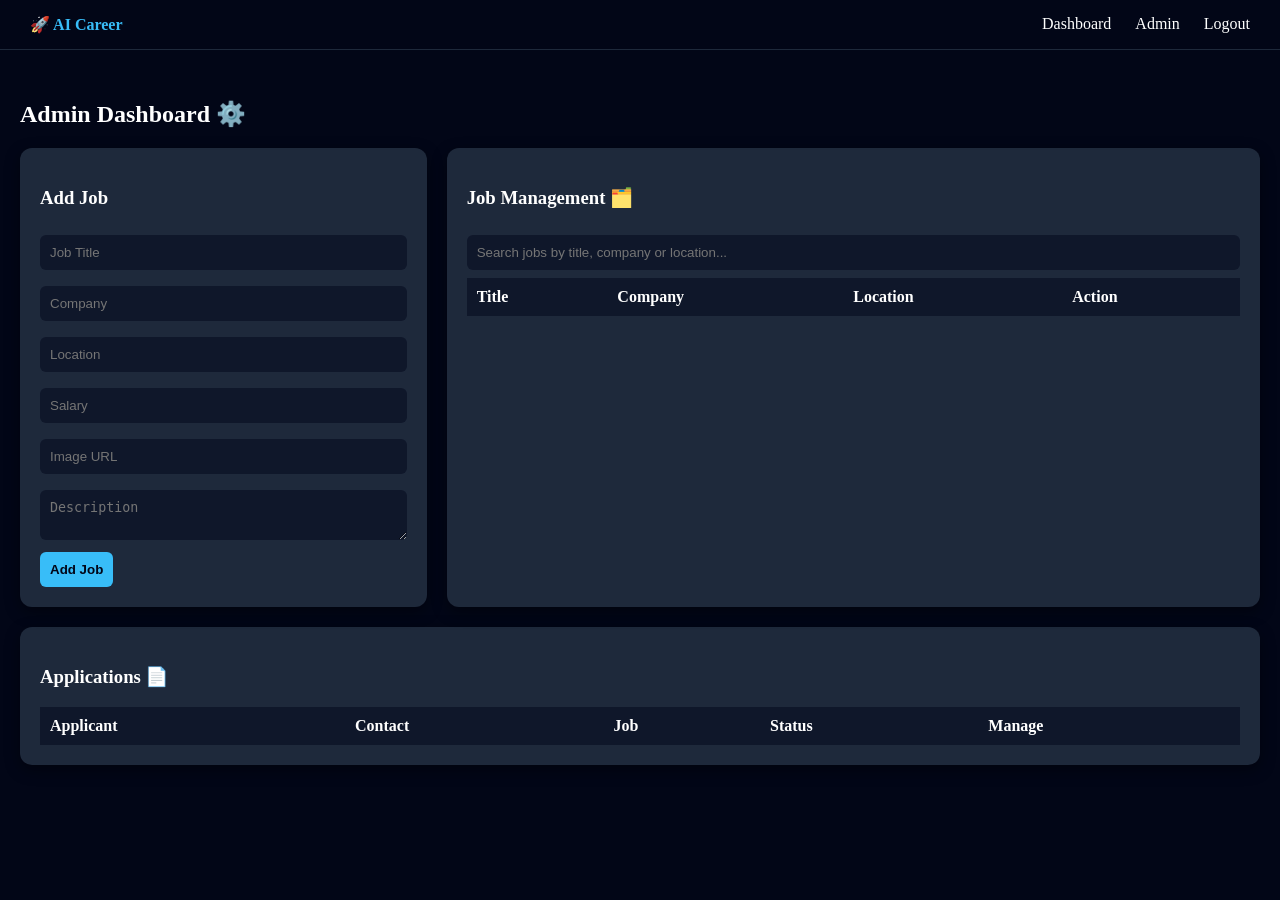
==== src/main/resources/static/admin.html @ c279a914 "Initial commit" ====
<!DOCTYPE html>
<html>
<head>
<meta charset="UTF-8">
<title>Admin Panel</title>

<style>

body {
  margin:0;
  font-family:'Segoe UI';
  background:#020617;
  color:white;
}

/* NAVBAR SPACE */
#nav { margin-bottom:10px; }

/* LAYOUT */
.container {
  padding:20px;
}

/* GRID */
.grid {
  display:grid;
  grid-template-columns: 1fr 2fr;
  gap:20px;
}

/* CARD */
.card {
  background:#1e293b;
  padding:20px;
  border-radius:12px;
  box-shadow:0 5px 15px rgba(0,0,0,0.4);
}

/* FORM */
input, textarea, select {
  width:100%;
  padding:10px;
  margin:8px 0;
  border:none;
  border-radius:6px;
  box-sizing:border-box;
  background:#0f172a;
  color:white;
}

button {
  padding:10px;
  background:#38bdf8;
  border:none;
  border-radius:6px;
  cursor:pointer;
  color:#020617;
  font-weight:600;
}

button:hover {
  background:#0ea5e9;
}

button.secondary{
  background:#334155;
  color:white;
}

button.danger{
  background:#f87171;
}

button.small{
  padding:6px 10px;
  font-size:12px;
  margin:2px;
}

/* JOB TABLE */
table {
  width:100%;
  border-collapse:collapse;
}

th, td {
  padding:10px;
  text-align:left;
  vertical-align:top;
}

th {
  background:#0f172a;
}

tr:nth-child(even){
  background:#334155;
}

/* APPLICATIONS */
.app-box {
  margin-top:20px;
}

.status-badge{
  padding:4px 10px;
  border-radius:20px;
  font-size:12px;
  font-weight:600;
}

.status-Applied{ background:#334155; color:#e2e8f0; }
.status-Reviewed{ background:#0ea5e9; color:#020617; }
.status-Shortlisted{ background:#22c55e; color:#020617; }
.status-Rejected{ background:#f87171; color:#020617; }
.status-Hired{ background:#facc15; color:#020617; }

/* MODAL */
.modal-overlay{
  display:none;
  position:fixed;
  top:0; left:0; right:0; bottom:0;
  background:rgba(0,0,0,0.6);
  align-items:center;
  justify-content:center;
  z-index:100;
}

.modal-overlay.open{
  display:flex;
}

.modal{
  background:#0f172a;
  border:1px solid #1e293b;
  padding:25px;
  border-radius:12px;
  width:420px;
  max-width:90vw;
  max-height:85vh;
  overflow-y:auto;
}

.modal-actions{
  display:flex;
  gap:10px;
  margin-top:10px;
}

.modal-actions button{
  flex:1;
}

</style>

</head>

<body>

<!-- NAVBAR LOAD -->
<div id="nav"></div>

<script>
fetch("navbar.html")
.then(r=>r.text())
.then(d=> document.getElementById("nav").innerHTML=d);
</script>

<div class="container">

  <h2>Admin Dashboard ⚙️</h2>

  <div class="grid">

    <!-- ADD JOB -->
    <div class="card">

      <h3>Add Job</h3>

      <input id="title" placeholder="Job Title">
      <input id="company" placeholder="Company">
      <input id="location" placeholder="Location">
      <input id="salary" placeholder="Salary">
      <input id="imageUrl" placeholder="Image URL">
      <textarea id="desc" placeholder="Description"></textarea>

      <button onclick="addJob()">Add Job</button>

    </div>

    <!-- JOB LIST -->
    <div class="card">

      <h3>Job Management 🗂️</h3>

      <input id="jobSearch" placeholder="Search jobs by title, company or location..." oninput="filterJobs()">

      <table>
        <thead>
          <tr>
            <th>Title</th>
            <th>Company</th>
            <th>Location</th>
            <th>Action</th>
          </tr>
        </thead>

        <tbody id="jobTable"></tbody>

      </table>

    </div>

  </div>

  <!-- APPLICATIONS -->
  <div class="card app-box">

    <h3>Applications 📄</h3>

    <table>
      <thead>
        <tr>
          <th>Applicant</th>
          <th>Contact</th>
          <th>Job</th>
          <th>Status</th>
          <th>Manage</th>
        </tr>
      </thead>
      <tbody id="apps"></tbody>
    </table>

  </div>

</div>

<!-- EDIT JOB MODAL -->
<div class="modal-overlay" id="editModal">
  <div class="modal">
    <h3>Edit Job</h3>

    <input id="editTitle" placeholder="Job Title">
    <input id="editCompany" placeholder="Company">
    <input id="editLocation" placeholder="Location">
    <input id="editSalary" placeholder="Salary">
    <input id="editImageUrl" placeholder="Image URL">
    <textarea id="editDesc" placeholder="Description"></textarea>

    <div class="modal-actions">
      <button class="secondary" onclick="closeEditModal()">Cancel</button>
      <button onclick="saveJobEdit()">Save Changes</button>
    </div>
  </div>
</div>

<script>
	let allJobs = [];
	let editingJobId = null;

	function addJob(){

	 fetch("/addJobs",{
	  method:"POST",
	  headers:{"Content-Type":"application/json"},
	  body: JSON.stringify({
	    jobTitle:title.value,
	    company:company.value,
	    location:location.value,
	    salary: parseFloat(salary.value) || 0,
	    imageUrl:imageUrl.value,
	    jobDescription:desc.value
	  })
	 })
	 .then(r=>r.text())
	 .then(msg=>{
	   alert(msg);
	   title.value=""; company.value=""; location.value="";
	   salary.value=""; imageUrl.value=""; desc.value="";
	   loadJobs();
	 });
	}

	function loadJobs(){

	 fetch("/jobs?page=0&size=100")
	 .then(r=>r.json())
	 .then(data=>{
	  allJobs = data.content;
	  renderJobs(allJobs);
	 });
	}

	function renderJobs(list){

	  let h="";

	  list.forEach(j=>{
	    h+=`
	    <tr>
	      <td>${j.jobTitle}</td>
	      <td>${j.company}</td>
	      <td>${j.location||""}</td>
	      <td>
	        <button class="small" onclick="openEditModal(${j.jobId})">Edit</button>
	        <button class="small danger" onclick="del(${j.jobId})">Delete</button>
	      </td>
	    </tr>`;
	  });

	  jobTable.innerHTML = h || `<tr><td colspan="4">No jobs found</td></tr>`;
	}

	function filterJobs(){
	  let q = document.getElementById("jobSearch").value.toLowerCase();
	  let filtered = allJobs.filter(j =>
	    (j.jobTitle||"").toLowerCase().includes(q) ||
	    (j.company||"").toLowerCase().includes(q) ||
	    (j.location||"").toLowerCase().includes(q)
	  );
	  renderJobs(filtered);
	}

	function openEditModal(id){
	  let j = allJobs.find(x=>x.jobId===id);
	  if(!j) return;

	  editingJobId = id;
	  document.getElementById("editTitle").value = j.jobTitle || "";
	  document.getElementById("editCompany").value = j.company || "";
	  document.getElementById("editLocation").value = j.location || "";
	  document.getElementById("editSalary").value = j.salary || "";
	  document.getElementById("editImageUrl").value = j.imageUrl || "";
	  document.getElementById("editDesc").value = j.jobDescription || "";

	  document.getElementById("editModal").classList.add("open");
	}

	function closeEditModal(){
	  document.getElementById("editModal").classList.remove("open");
	  editingJobId = null;
	}

	function saveJobEdit(){

	  fetch(`/jobs/${editingJobId}`, {
	    method:"PUT",
	    headers:{"Content-Type":"application/json"},
	    body: JSON.stringify({
	      jobTitle: document.getElementById("editTitle").value,
	      company: document.getElementById("editCompany").value,
	      location: document.getElementById("editLocation").value,
	      salary: parseFloat(document.getElementById("editSalary").value) || 0,
	      imageUrl: document.getElementById("editImageUrl").value,
	      jobDescription: document.getElementById("editDesc").value
	    })
	  })
	  .then(r=>r.text())
	  .then(msg=>{
	    alert(msg);
	    closeEditModal();
	    loadJobs();
	  });
	}


	function del(id){

		  if(confirm("Are you sure you want to delete?")){

		    fetch(`/jobs/${id}`, {
		      method: "DELETE"
		    })
		    .then(res => res.text())
		    .then(msg => {
		      alert(msg);
		      loadJobs();
		    })
		    .catch(err => {
		      alert("Delete failed 😅");
		      console.error(err);
		    });

		  }

		}

	function loadApplications(){

		 fetch("/applications/details")
		 .then(r=>r.json())
		 .then(data=>{

		  let h = "";

		  if(!data || data.length===0){
		    apps.innerHTML = `<tr><td colspan="5">No applications yet</td></tr>`;
		    return;
		  }

		  data.forEach(a=>{
		    h += `
		    <tr>
		      <td>${a.username||"-"}</td>
		      <td>${a.applicantEmail||"-"}<br>${a.applicantPhone||""}</td>
		      <td>${a.JobTitle} <br><small>${a.company||""}</small></td>
		      <td><span class="status-badge status-${a.status}">${a.status}</span></td>
		      <td>
		        <select onchange="updateStatus(${a.applicationId}, this.value)">
		          <option value="">Change status...</option>
		          <option value="Applied">Applied</option>
		          <option value="Reviewed">Reviewed</option>
		          <option value="Shortlisted">Shortlisted</option>
		          <option value="Rejected">Rejected</option>
		          <option value="Hired">Hired</option>
		        </select>
		      </td>
		    </tr>`;
		  });

		  document.getElementById("apps").innerHTML = h;

		 });
		}

	function updateStatus(applicationId, status){
	  if(!status) return;

	  fetch(`/applications/${applicationId}/status?status=${encodeURIComponent(status)}`, {
	    method:"PUT"
	  })
	  .then(r=>r.text())
	  .then(msg=>{
	    loadApplications();
	  });
	}


	window.onload = function(){
		  loadJobs();
		  loadApplications();
		}
</script>

</body>
</html>
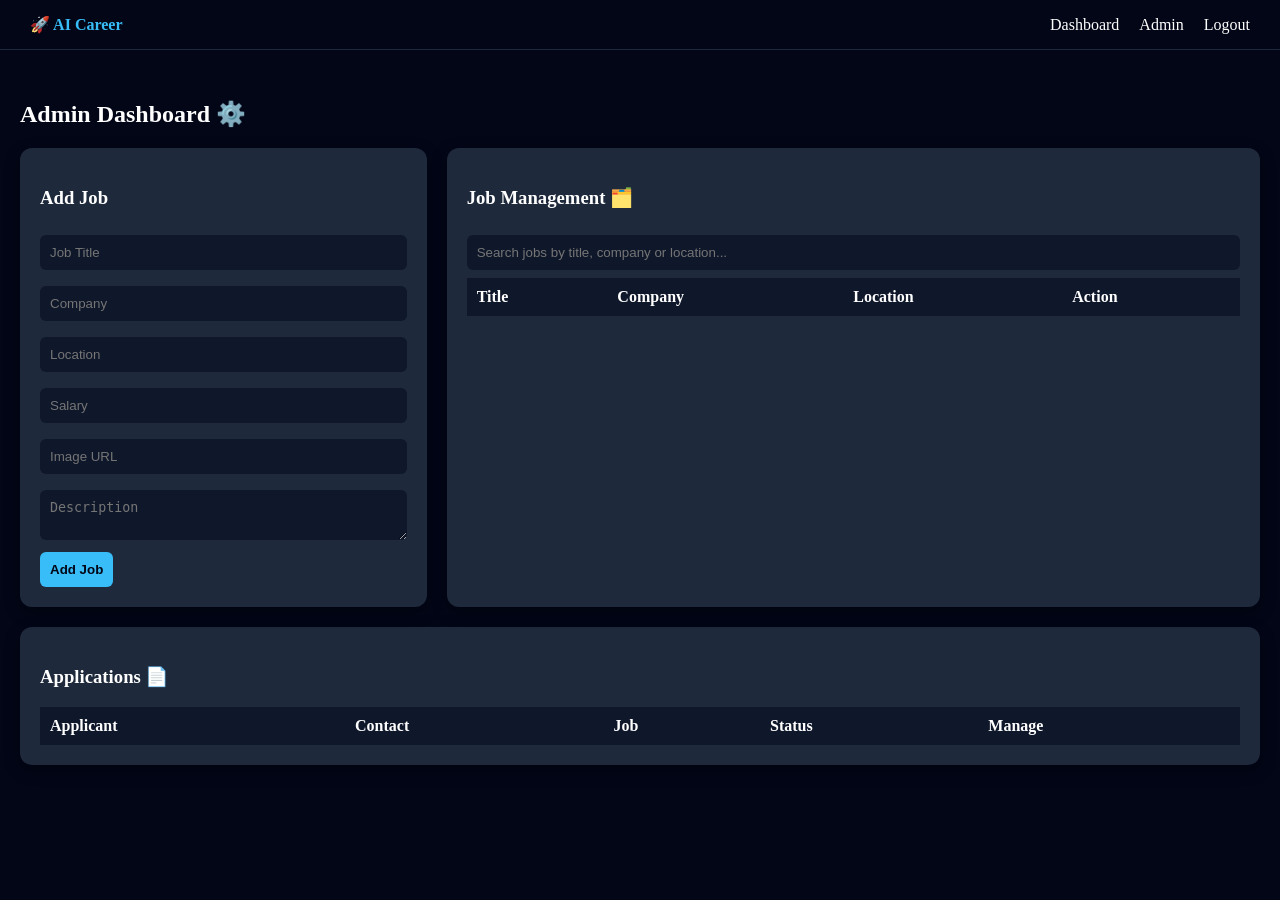
==== commit e04508b4: "Made frontend pages responsive" ====
--- a/src/main/resources/static/admin.html
+++ b/src/main/resources/static/admin.html
@@ -2,6 +2,7 @@
 <html>
 <head>
 <meta charset="UTF-8">
+<meta name="viewport" content="width=device-width, initial-scale=1.0">
 <title>Admin Panel</title>
 
 <style>
@@ -19,6 +20,9 @@
 /* LAYOUT */
 .container {
   padding:20px;
+  max-width:1400px;
+  margin:0 auto;
+  box-sizing:border-box;
 }
 
 /* GRID */
@@ -78,8 +82,15 @@
 }
 
 /* JOB TABLE */
+.table-scroll {
+  width:100%;
+  overflow-x:auto;
+  -webkit-overflow-scrolling:touch;
+}
+
 table {
   width:100%;
+  min-width:500px;
   border-collapse:collapse;
 }
 
@@ -151,6 +162,38 @@
   flex:1;
 }
 
+/* RESPONSIVE */
+@media (max-width: 900px) {
+  .grid {
+    grid-template-columns: 1fr;
+  }
+}
+
+@media (max-width: 600px) {
+  .container {
+    padding:12px;
+  }
+  .card {
+    padding:15px;
+  }
+  h2 {
+    font-size:1.3rem;
+  }
+  th, td {
+    padding:8px;
+    font-size:13px;
+  }
+  .modal {
+    width:100%;
+    padding:18px;
+  }
+  button.small {
+    display:block;
+    width:100%;
+    margin:4px 0;
+  }
+}
+
 </style>
 
 </head>
@@ -195,6 +238,7 @@
 
       <input id="jobSearch" placeholder="Search jobs by title, company or location..." oninput="filterJobs()">
 
+      <div class="table-scroll">
       <table>
         <thead>
           <tr>
@@ -208,6 +252,7 @@
         <tbody id="jobTable"></tbody>
 
       </table>
+      </div>
 
     </div>
 
@@ -218,6 +263,7 @@
 
     <h3>Applications 📄</h3>
 
+    <div class="table-scroll">
     <table>
       <thead>
         <tr>
@@ -230,6 +276,7 @@
       </thead>
       <tbody id="apps"></tbody>
     </table>
+    </div>
 
   </div>
 
@@ -443,4 +490,4 @@
 </script>
 
 </body>
-</html>
+</html>
